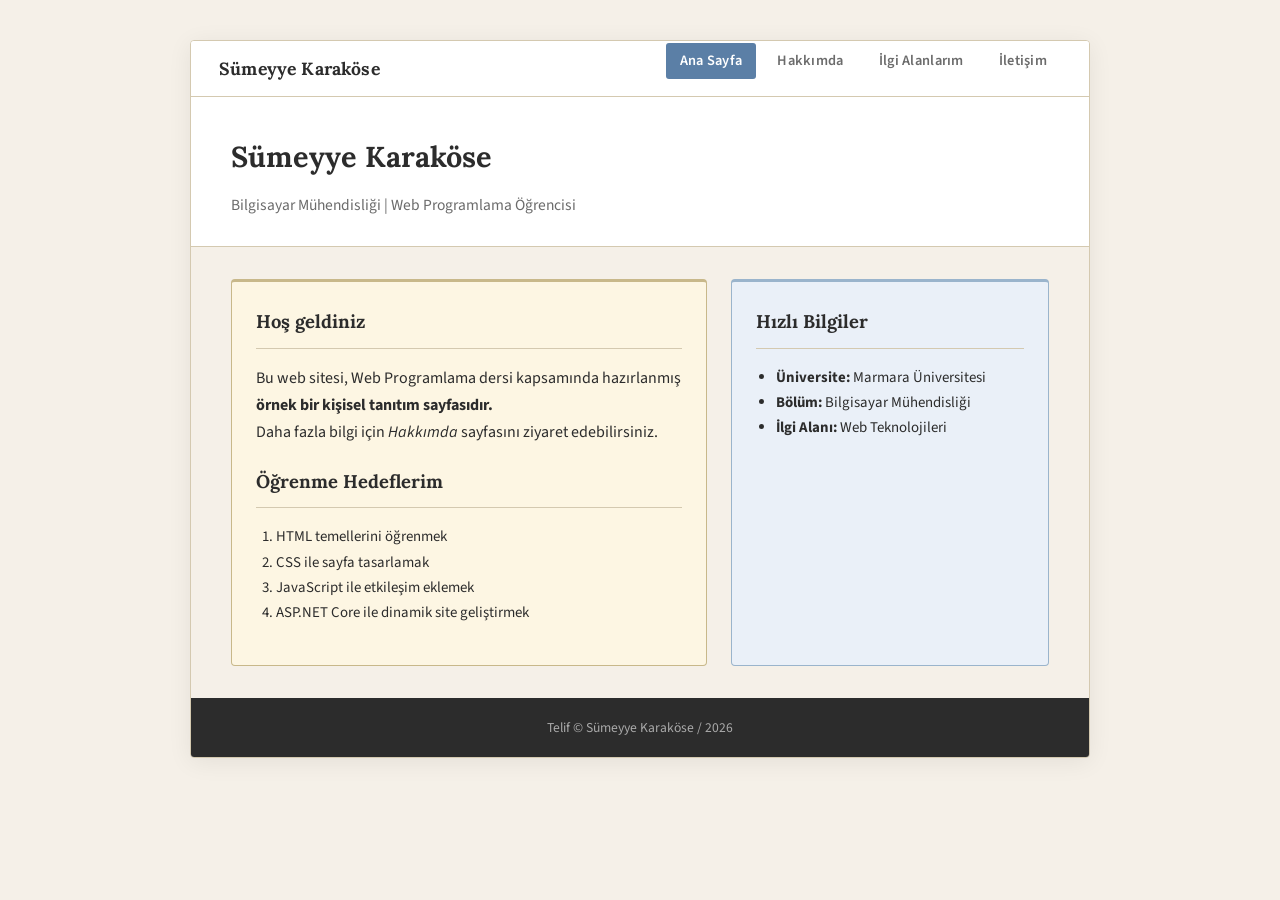
==== index.html @ b302fc03 "Refactor index.html for improved layout and content" ====
<!DOCTYPE html>
<html lang="tr">
<head>
    <meta charset="UTF-8">
    <meta name="viewport" content="width=device-width, initial-scale=1.0">
    <title>Sümeyye Karaköse | Ana Sayfa</title>
    <link rel="stylesheet" href="style.css">
</head>
<body>

<div class="wrapper">
    <nav>
        <span class="nav-brand">Sümeyye Karaköse</span>
        <ul>
            <li><a href="index.html" class="active">Ana Sayfa</a></li>
            <li><a href="about.html">Hakkımda</a></li>
            <li><a href="interests.html">İlgi Alanlarım</a></li>
            <li><a href="contact.html">İletişim</a></li>
        </ul>
    </nav>

    <header>
        <h1>Sümeyye Karaköse</h1>
        <p>Bilgisayar Mühendisliği | Web Programlama Öğrencisi</p>
    </header>

    <main>
        <div class="content">
            <h2>Hoş geldiniz</h2>
            <p>
                Bu web sitesi, Web Programlama dersi kapsamında hazırlanmış <strong>örnek bir kişisel tanıtım sayfasıdır.</strong><br>
                Daha fazla bilgi için <i>Hakkımda</i> sayfasını ziyaret edebilirsiniz.
            </p>
            
            <h2 style="margin-top:20px;">Öğrenme Hedeflerim</h2>
            <ol>
                <li>HTML temellerini öğrenmek</li>
                <li>CSS ile sayfa tasarlamak</li>
                <li>JavaScript ile etkileşim eklemek</li>
                <li>ASP.NET Core ile dinamik site geliştirmek</li>
            </ol>
        </div>

        <div class="sidebar">
            <h2>Hızlı Bilgiler</h2>
            <ul>
                <li><strong>Üniversite:</strong> Marmara Üniversitesi</li>
                <li><strong>Bölüm:</strong> Bilgisayar Mühendisliği</li>
                <li><strong>İlgi Alanı:</strong> Web Teknolojileri</li>
            </ul>
        </div>
    </main>

    <footer>
        Telif &copy; Sümeyye Karaköse / 2026
    </footer>
</div>

</body>
</html>
---- style.css ----
@import url('https://fonts.googleapis.com/css2?family=Lora:wght@400;600;700&family=Source+Sans+3:wght@300;400;600&display=swap');

:root {
  --cream:      #f5f0e8;
  --white:      #ffffff;
  --sand:       #e8dfc8;
  --accent:     #5b7fa6;
  --accent-dk:  #3d5c80;
  --text:       #2c2c2c;
  --muted:      #6b6b6b;
  --border:     #d4c9b0;
  --left-bg:    #fdf6e3;
  --right-bg:   #eaf0f8;
  --left-border:#c8b88a;
  --right-border:#9ab4cc;
  --footer-bg:  #2c2c2c;
}

*, *::before, *::after {
  box-sizing: border-box;
  margin: 0;
  padding: 0;
}

body {
  font-family: 'Source Sans 3', sans-serif;
  background-color: var(--cream);
  color: var(--text);
  font-size: 16px;
  line-height: 1.7;
}

h1, h2, p {
  font-weight: 400;
}

.wrapper {
  max-width: 900px;
  margin: 40px auto;
  background: var(--white);
  border: 1px solid var(--border);
  border-radius: 4px;
  box-shadow: 0 4px 24px rgba(0,0,0,0.07);
  overflow: hidden;
}

nav {
  background: var(--white);
  border-bottom: 1px solid var(--border);
  padding: 0 28px;
  display: flex;
  align-items: center;
  justify-content: space-between;
  height: 56px;
}

.nav-brand {
  font-family: 'Lora', serif;
  font-size: 1.1rem;
  font-weight: 700;
  color: var(--text);
  letter-spacing: 0.01em;
}

nav ul {
  list-style: none;
}

nav ul li {
  display: inline-block;
  margin-left: 4px;
}

nav a {
  display: inline-block;
  text-decoration: none;
  color: var(--muted);
  font-size: 0.9rem;
  font-weight: 600;
  padding: 6px 14px;
  border-radius: 3px;
  letter-spacing: 0.02em;
  transition: color 0.2s, background-color 0.2s;
}

nav a:hover {
  color: var(--accent);
  background-color: var(--right-bg);
}

nav a.active {
  background-color: var(--accent);
  color: var(--white);
}

header {
  padding: 36px 40px 28px;
  border-bottom: 1px solid var(--border);
  background: var(--white);
}

header h1 {
  font-family: 'Lora', serif;
  font-size: 1.8rem;
  font-weight: 700;
  color: var(--text);
  margin-bottom: 10px;
}

header p {
  font-size: 0.97rem;
  color: var(--muted);
}

main {
  padding: 32px 40px;
  display: flex;
  gap: 24px;
  background: var(--cream);
}

.content {
  width: 60%;
  background: var(--left-bg);
  border: 1px solid var(--left-border);
  border-top: 3px solid var(--left-border);
  padding: 24px;
  border-radius: 4px;
}

.sidebar {
  width: 40%;
  background: var(--right-bg);
  border: 1px solid var(--right-border);
  border-top: 3px solid var(--right-border);
  padding: 24px;
  border-radius: 4px;
}

.content h2, .sidebar h2 {
  font-family: 'Lora', serif;
  font-size: 1.15rem;
  font-weight: 700;
  margin-bottom: 16px;
  padding-bottom: 10px;
  border-bottom: 1px solid var(--border);
}

ul, ol {
  margin-left: 20px;
  margin-bottom: 15px;
  font-size: 0.93rem;
}

footer {
  background: var(--footer-bg);
  color: #aaa;
  text-align: center;
  padding: 18px 28px;
  font-size: 0.85rem;
}
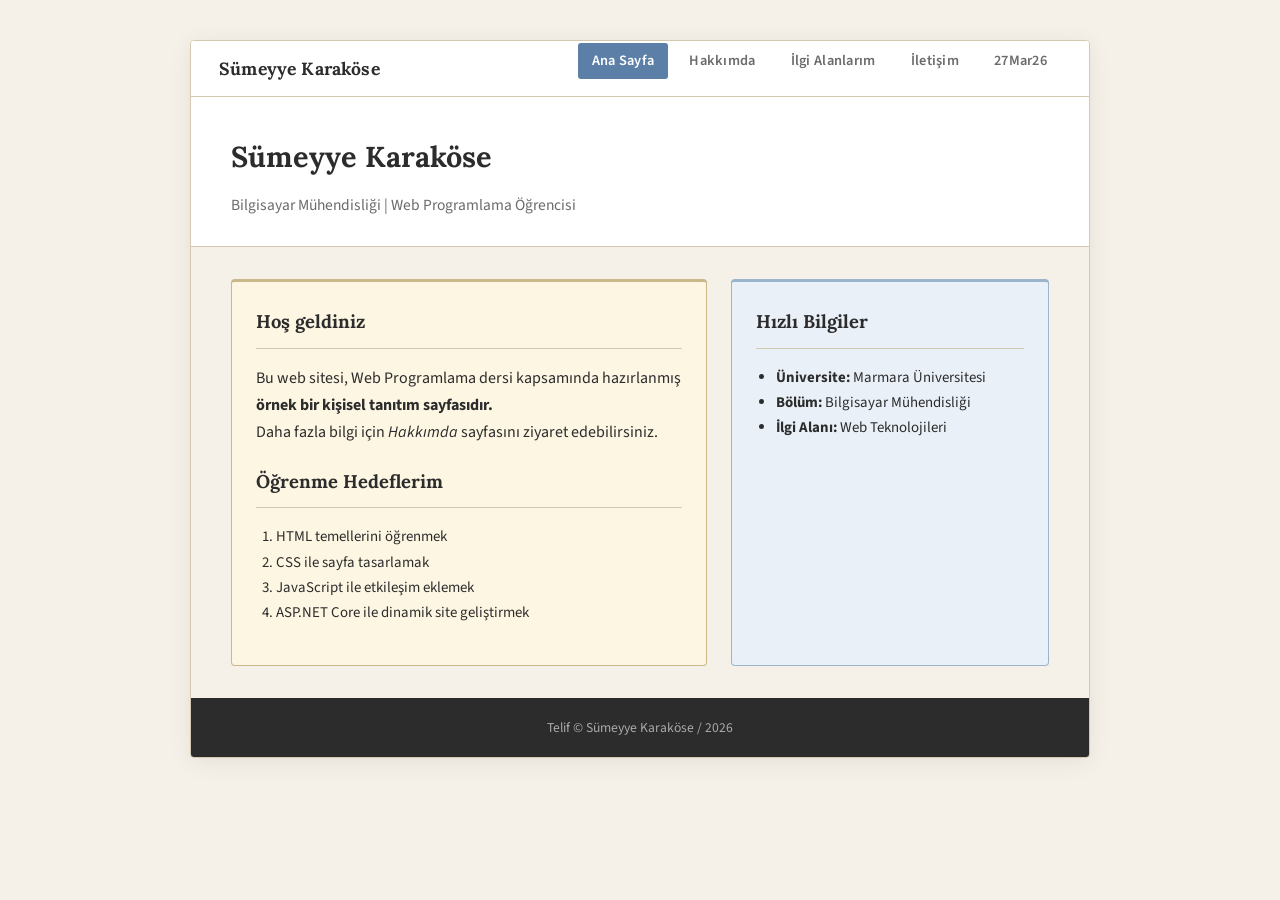
==== commit bd743fa0: "Add link to flexbox.html in navigation" ====
--- a/index.html
+++ b/index.html
@@ -16,6 +16,7 @@
             <li><a href="about.html">Hakkımda</a></li>
             <li><a href="interests.html">İlgi Alanlarım</a></li>
             <li><a href="contact.html">İletişim</a></li>
+            <li><a href="flexbox.html" class="btn-27mar26">27Mar26</a></li>
         </ul>
     </nav>
 
--- a/style.css
+++ b/style.css
@@ -1,19 +1,19 @@
 @import url('https://fonts.googleapis.com/css2?family=Lora:wght@400;600;700&family=Source+Sans+3:wght@300;400;600&display=swap');
 
 :root {
-  --cream:      #f5f0e8;
-  --white:      #ffffff;
-  --sand:       #e8dfc8;
-  --accent:     #5b7fa6;
-  --accent-dk:  #3d5c80;
-  --text:       #2c2c2c;
-  --muted:      #6b6b6b;
-  --border:     #d4c9b0;
-  --left-bg:    #fdf6e3;
-  --right-bg:   #eaf0f8;
-  --left-border:#c8b88a;
-  --right-border:#9ab4cc;
-  --footer-bg:  #2c2c2c;
+  --cream:        #f5f0e8;
+  --white:        #ffffff;
+  --sand:         #e8dfc8;
+  --accent:       #5b7fa6;
+  --accent-dk:    #3d5c80;
+  --text:         #2c2c2c;
+  --muted:        #6b6b6b;
+  --border:       #d4c9b0;
+  --left-bg:      #fdf6e3;
+  --right-bg:     #eaf0f8;
+  --left-border:  #c8b88a;
+  --right-border: #9ab4cc;
+  --footer-bg:    #2c2c2c;
 }
 
 *, *::before, *::after {
@@ -44,6 +44,7 @@
   overflow: hidden;
 }
 
+/* ── NAV ── */
 nav {
   background: var(--white);
   border-bottom: 1px solid var(--border);
@@ -93,6 +94,7 @@
   color: var(--white);
 }
 
+/* ── HEADER ── */
 header {
   padding: 36px 40px 28px;
   border-bottom: 1px solid var(--border);
@@ -112,6 +114,7 @@
   color: var(--muted);
 }
 
+/* ── MAIN (two-column) ── */
 main {
   padding: 32px 40px;
   display: flex;
@@ -146,12 +149,192 @@
   border-bottom: 1px solid var(--border);
 }
 
+.content a, .sidebar a {
+  color: var(--accent);
+  text-decoration: none;
+}
+
+.content a:hover, .sidebar a:hover {
+  text-decoration: underline;
+}
+
+.sidebar h3 {
+  font-family: 'Lora', serif;
+  font-size: 0.95rem;
+  font-weight: 600;
+  margin-top: 14px;
+  margin-bottom: 4px;
+  color: var(--text);
+}
+
+.sidebar p {
+  font-size: 0.9rem;
+  color: var(--muted);
+  margin-bottom: 8px;
+}
+
 ul, ol {
   margin-left: 20px;
   margin-bottom: 15px;
   font-size: 0.93rem;
 }
 
+/* ── CONTACT FORM ── */
+.contact-container {
+  width: 600px;
+  max-width: calc(100% - 80px);
+  margin: 0 auto 40px;
+  padding: 32px 36px;
+  border: 1px solid var(--border);
+  border-top: 3px solid var(--accent);
+  border-radius: 6px;
+  background-color: var(--white);
+  box-shadow: 0 2px 12px rgba(0,0,0,0.06);
+}
+
+.contact-container h2 {
+  font-family: 'Lora', serif;
+  font-size: 1.3rem;
+  font-weight: 700;
+  text-align: center;
+  margin-bottom: 28px;
+  color: var(--text);
+  padding-bottom: 16px;
+  border-bottom: 1px solid var(--border);
+}
+
+/* Labels */
+.contact-container label {
+  display: block;
+  font-weight: 600;
+  font-size: 0.9rem;
+  margin-bottom: 6px;
+  margin-top: 18px;
+  color: var(--text);
+  letter-spacing: 0.01em;
+}
+
+/* Inputs, select, textarea */
+.contact-container input[type="text"],
+.contact-container input[type="email"],
+.contact-container input[type="password"],
+.contact-container select,
+.contact-container textarea {
+  width: 100%;
+  padding: 10px 14px;
+  margin-bottom: 4px;
+  border: 1px solid var(--border);
+  border-radius: 4px;
+  background-color: var(--white);
+  color: var(--text);
+  font-family: 'Source Sans 3', sans-serif;
+  font-size: 0.93rem;
+  transition: border-color 0.2s, box-shadow 0.2s;
+  box-sizing: border-box;
+}
+
+.contact-container input[type="text"]:focus,
+.contact-container input[type="email"]:focus,
+.contact-container input[type="password"]:focus,
+.contact-container select:focus,
+.contact-container textarea:focus {
+  outline: none;
+  border-color: var(--accent);
+  box-shadow: 0 0 0 3px rgba(91, 127, 166, 0.15);
+}
+
+.contact-container textarea {
+  resize: vertical;
+  min-height: 110px;
+}
+
+/* Radio & Checkbox groups */
+.radio-group,
+.checkbox-group {
+  background-color: var(--cream);
+  border: 1px solid var(--border);
+  padding: 14px 16px;
+  border-radius: 4px;
+  margin-bottom: 4px;
+  font-size: 0.93rem;
+}
+
+.radio-group input[type="radio"],
+.checkbox-group input[type="checkbox"] {
+  accent-color: var(--accent);
+  margin-right: 8px;
+  cursor: pointer;
+}
+
+.contact-container label.inline-label {
+  display: inline;
+  font-weight: 400;
+  margin-top: 0;
+  font-size: 0.93rem;
+  color: var(--text);
+  cursor: pointer;
+}
+
+.radio-group br,
+.checkbox-group br {
+  line-height: 2.2;
+}
+
+/* File input */
+.contact-container input[type="file"] {
+  margin-bottom: 4px;
+  font-size: 0.88rem;
+  color: var(--muted);
+  cursor: pointer;
+}
+
+/* Button group */
+.button-group {
+  display: flex;
+  gap: 14px;
+  margin-top: 24px;
+}
+
+.btn-submit,
+.btn-reset {
+  flex: 1;
+  padding: 12px 20px;
+  border: none;
+  border-radius: 5px;
+  color: white;
+  font-family: 'Source Sans 3', sans-serif;
+  font-size: 1rem;
+  font-weight: 600;
+  letter-spacing: 0.02em;
+  cursor: pointer;
+  transition: background-color 0.25s, transform 0.1s;
+}
+
+.btn-submit {
+  background-color: #2563eb;
+}
+
+.btn-submit:hover {
+  background-color: #1d4ed8;
+}
+
+.btn-submit:active {
+  transform: scale(0.98);
+}
+
+.btn-reset {
+  background-color: #e53e3e;
+}
+
+.btn-reset:hover {
+  background-color: #c53030;
+}
+
+.btn-reset:active {
+  transform: scale(0.98);
+}
+
+/* ── FOOTER ── */
 footer {
   background: var(--footer-bg);
   color: #aaa;
@@ -159,3 +342,117 @@
   padding: 18px 28px;
   font-size: 0.85rem;
 }
+
+/* ── HEADER PROFILE LINKS ── */
+.header-links {
+  display: flex;
+  gap: 16px;
+  margin-top: 14px;
+}
+
+.header-profile-link {
+  display: inline-flex;
+  align-items: center;
+  gap: 7px;
+  text-decoration: none;
+  color: var(--accent);
+  font-size: 0.9rem;
+  font-weight: 600;
+  padding: 5px 12px;
+  border: 1px solid var(--right-border);
+  border-radius: 20px;
+  background: var(--right-bg);
+  transition: background 0.2s, color 0.2s, border-color 0.2s;
+}
+
+.header-profile-link:hover {
+  background: var(--accent);
+  color: var(--white);
+  border-color: var(--accent);
+}
+
+/* ── FAQ SECTION ── */
+.faq-container {
+  width: 600px;
+  max-width: calc(100% - 80px);
+  margin: 0 auto 40px;
+  padding: 28px 36px;
+  border: 1px solid var(--border);
+  border-top: 3px solid var(--left-border);
+  border-radius: 6px;
+  background-color: var(--left-bg);
+}
+
+.faq-container h2 {
+  font-family: 'Lora', serif;
+  font-size: 1.15rem;
+  font-weight: 700;
+  color: var(--text);
+  margin-bottom: 20px;
+  padding-bottom: 12px;
+  border-bottom: 1px solid var(--border);
+}
+
+.faq-item {
+  margin-bottom: 18px;
+}
+
+.faq-item:last-child {
+  margin-bottom: 0;
+}
+
+.faq-item h3 {
+  font-family: 'Lora', serif;
+  font-size: 0.95rem;
+  font-weight: 600;
+  color: var(--text);
+  margin-bottom: 5px;
+}
+
+.faq-item p {
+  font-size: 0.92rem;
+  color: var(--muted);
+}
+
+/* ── SUCCESS MESSAGE ── */
+.success-msg {
+  background: #d1fae5;
+  border: 1px solid #6ee7b7;
+  color: #065f46;
+  padding: 12px 16px;
+  border-radius: 5px;
+  font-size: 0.93rem;
+  font-weight: 600;
+  margin-bottom: 12px;
+}
+
+/* ── FOOTER WITH BACK BUTTON ── */
+footer {
+  background: var(--footer-bg);
+  color: #aaa;
+  padding: 18px 28px;
+  font-size: 0.85rem;
+}
+
+.footer-inner {
+  display: flex;
+  align-items: center;
+  justify-content: space-between;
+}
+
+.btn-back {
+  display: inline-block;
+  text-decoration: none;
+  color: #ccc;
+  font-size: 0.85rem;
+  font-weight: 600;
+  padding: 6px 14px;
+  border: 1px solid #555;
+  border-radius: 4px;
+  transition: background 0.2s, color 0.2s;
+}
+
+.btn-back:hover {
+  background: #444;
+  color: var(--white);
+}
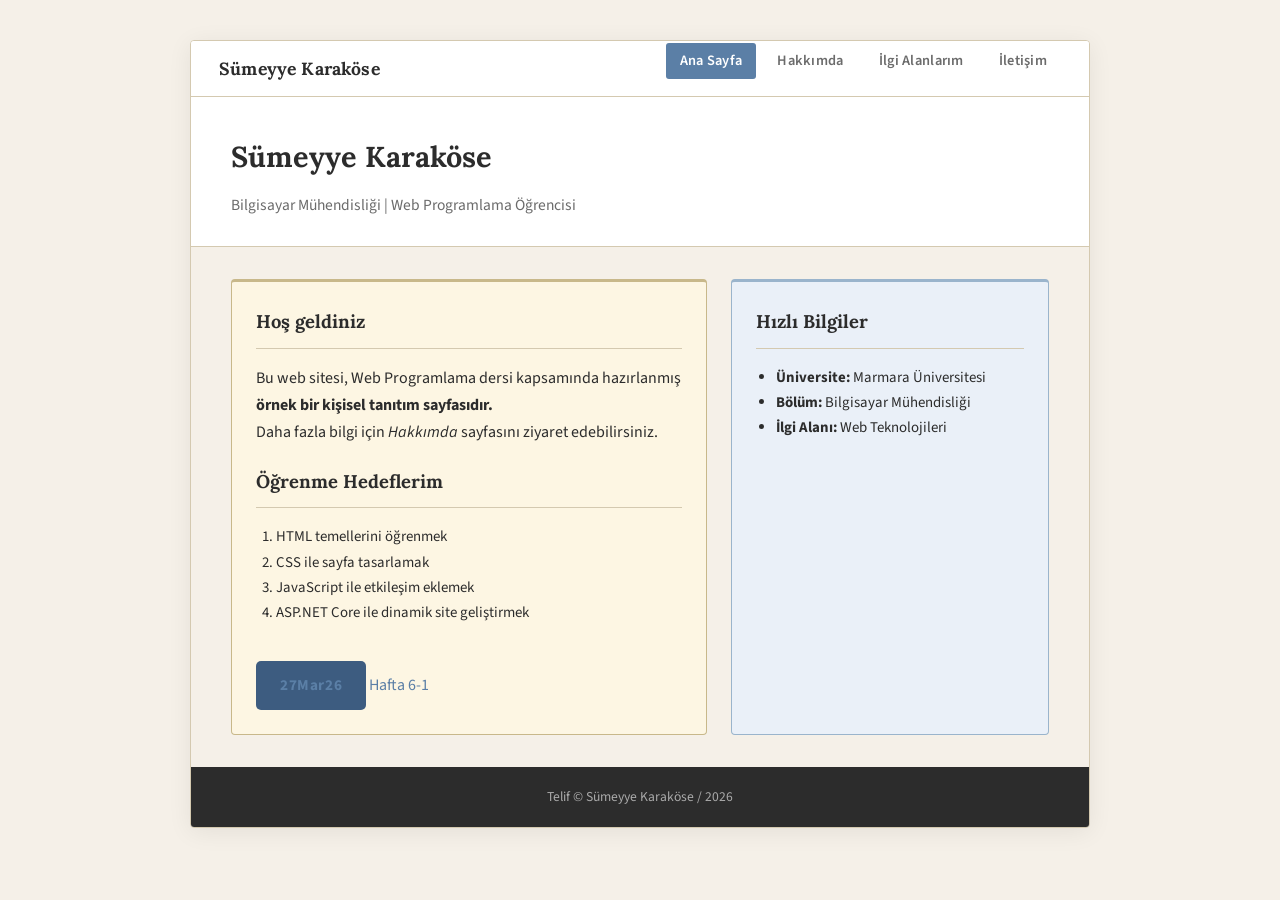
==== commit bb71f108: "Update index.html" ====
--- a/index.html
+++ b/index.html
@@ -7,7 +7,6 @@
     <link rel="stylesheet" href="style.css">
 </head>
 <body>
-
 <div class="wrapper">
     <nav>
         <span class="nav-brand">Sümeyye Karaköse</span>
@@ -16,15 +15,12 @@
             <li><a href="about.html">Hakkımda</a></li>
             <li><a href="interests.html">İlgi Alanlarım</a></li>
             <li><a href="contact.html">İletişim</a></li>
-            <li><a href="flexbox.html" class="btn-27mar26">27Mar26</a></li>
         </ul>
     </nav>
-
     <header>
         <h1>Sümeyye Karaköse</h1>
         <p>Bilgisayar Mühendisliği | Web Programlama Öğrencisi</p>
     </header>
-
     <main>
         <div class="content">
             <h2>Hoş geldiniz</h2>
@@ -32,7 +28,7 @@
                 Bu web sitesi, Web Programlama dersi kapsamında hazırlanmış <strong>örnek bir kişisel tanıtım sayfasıdır.</strong><br>
                 Daha fazla bilgi için <i>Hakkımda</i> sayfasını ziyaret edebilirsiniz.
             </p>
-            
+
             <h2 style="margin-top:20px;">Öğrenme Hedeflerim</h2>
             <ol>
                 <li>HTML temellerini öğrenmek</li>
@@ -40,8 +36,17 @@
                 <li>JavaScript ile etkileşim eklemek</li>
                 <li>ASP.NET Core ile dinamik site geliştirmek</li>
             </ol>
+
+            <!-- ★ BUTON GRUBU ★
+                 .btn-group-row: butonları yan yana dizer (style.css'te tanımlı)
+                 .btn-27mar26:   flexbox ödevini açar
+                 .btn-hafta:     hafta6-1.html sayfasını açar (style.css'te tanımlı)
+            -->
+            <div class="btn-group-row">
+                <a href="flexbox.html"  class="btn-27mar26">27Mar26</a>
+                <a href="hafta6-1.html" class="btn-hafta">Hafta 6-1</a>
+            </div>
         </div>
-
         <div class="sidebar">
             <h2>Hızlı Bilgiler</h2>
             <ul>
@@ -51,11 +56,9 @@
             </ul>
         </div>
     </main>
-
     <footer>
         Telif &copy; Sümeyye Karaköse / 2026
     </footer>
 </div>
-
 </body>
-</html>
+</html>
--- a/style.css
+++ b/style.css
@@ -456,3 +456,32 @@
   background: #444;
   color: var(--white);
 }
+
+/*26 Mart 2026 bağımsız ekleme*/
+
+.btn-27mar26 {
+  display: inline-block;          
+  margin-top: 20px; 
+  padding: 10px 22px;
+  background-color: var(--accent-dk);  
+  color: var(--white);
+  font-family: 'Source Sans 3', sans-serif;
+  font-size: 0.95rem;
+  font-weight: 700;
+  letter-spacing: 0.04em;
+  text-decoration: none;           
+  border-radius: 5px;
+  border: 2px solid transparent;
+  transition: background-color 0.25s, border-color 0.25s, transform 0.1s;
+  cursor: pointer;
+}
+ 
+.btn-27mar26:hover {
+  background-color: var(--accent);       
+  border-color: var(--accent-dk);       
+  text-decoration: none;                
+}
+ 
+.btn-27mar26:active {
+  transform: scale(0.97);               
+}
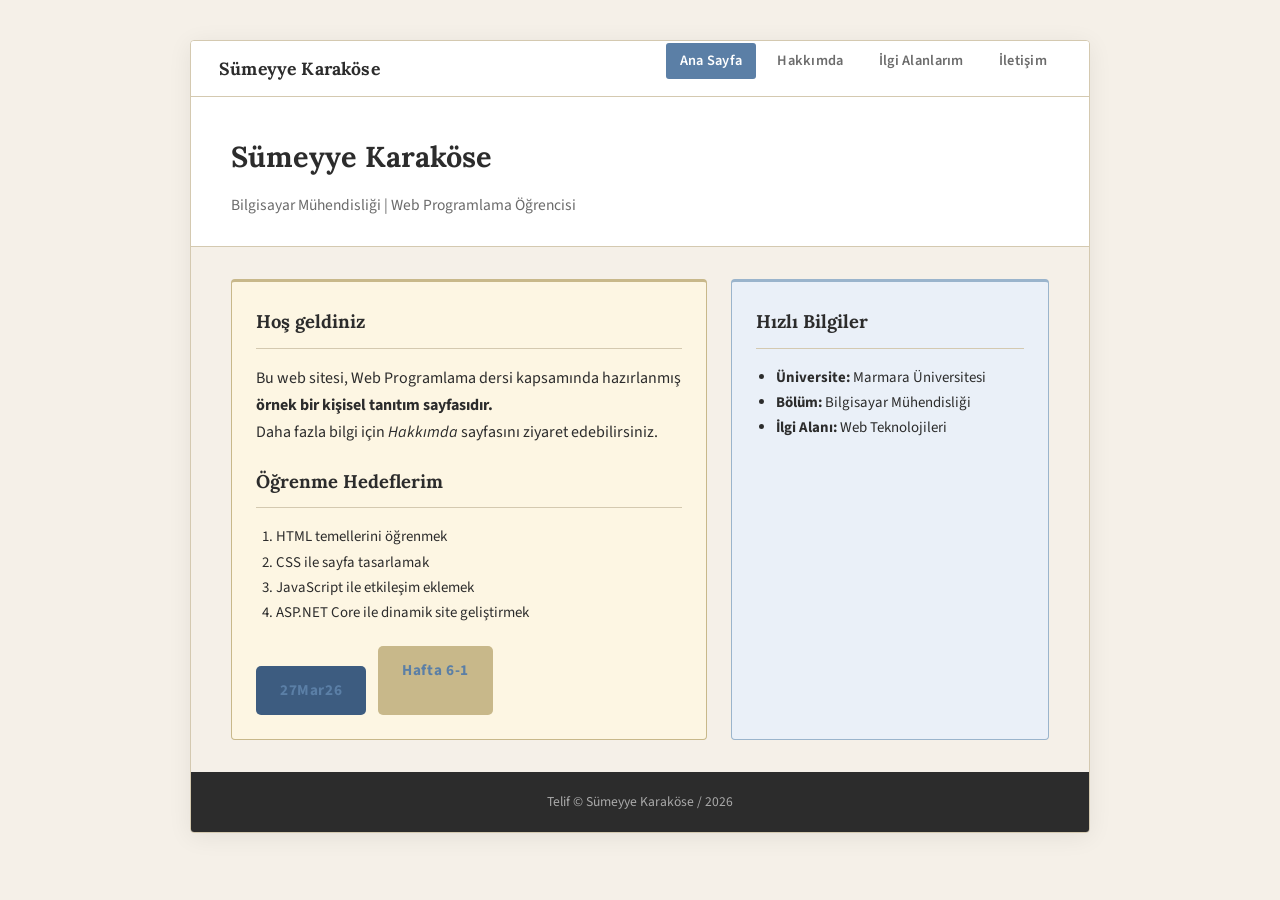
==== commit abbbee7c: "Update index.html" ====
--- a/index.html
+++ b/index.html
@@ -40,7 +40,7 @@
             <!-- ★ BUTON GRUBU ★
                  .btn-group-row: butonları yan yana dizer (style.css'te tanımlı)
                  .btn-27mar26:   flexbox ödevini açar
-                 .btn-hafta:     hafta6-1.html sayfasını açar (style.css'te tanımlı)
+                 .btn-hafta:     Hafta6_1.html sayfasını açar (style.css'te tanımlı)
             -->
             <div class="btn-group-row">
                 <a href="flexbox.html"  class="btn-27mar26">27Mar26</a>
--- a/style.css
+++ b/style.css
@@ -1,3 +1,7 @@
+/* ════════════════════════════════════════════════════════════════
+   style.css  –  Sümeyye Karaköse | Kişisel Tanıtım Sayfası
+   ════════════════════════════════════════════════════════════════ */
+
 @import url('https://fonts.googleapis.com/css2?family=Lora:wght@400;600;700&family=Source+Sans+3:wght@300;400;600&display=swap');
 
 :root {
@@ -457,31 +461,110 @@
   color: var(--white);
 }
 
-/*26 Mart 2026 bağımsız ekleme*/
-
+
+/* ════════════════════════════════════════════════════════════════
+   ★ YENİ EKLEME – 27Mar26 butonu
+   ────────────────────────────────────────────────────────────────
+   AÇIKLAMA:
+   index.html içinde .content div'inin sonuna eklenen
+   <a href="flexbox.html" class="btn-27mar26"> elemanının stilidir.
+
+   Neden <a> kullandık?
+     – Tıklandığında flexbox.html sayfasına yönlendirme gerektiği
+       için <button> yerine bağlantı etiketi (<a>) daha anlamlıdır.
+       Yine de görsel olarak buton gibi göründüğünden btn-27mar26
+       sınıfı ile tam buton tasarımı verilmiştir.
+
+   Renkler:
+     – Arka plan olarak var(--accent-dk) seçildi; böylece sayfanın
+       genel renk temasıyla uyumlu, ancak ayrıca dikkat çekici
+       bir buton elde edildi.
+     – Hover'da biraz daha koyu tona geçiş yapıyor (filter: brightness).
+
+   Boşluk:
+     – margin-top: 20px ile üstündeki listeden ayrışıyor.
+     – display: inline-block sayesinde tam genişliği kaplamıyor,
+       sadece metin kadar genişlikte duruyor.
+   ════════════════════════════════════════════════════════════════ */
 .btn-27mar26 {
-  display: inline-block;          
-  margin-top: 20px; 
+  display: inline-block;           /* Tam satır kaplamaz, içerik kadar genişler */
+  margin-top: 20px;                /* Üstündeki ol listesinden ayırır            */
   padding: 10px 22px;
-  background-color: var(--accent-dk);  
+  background-color: var(--accent-dk);   /* Tema rengi: koyu mavi-gri              */
   color: var(--white);
   font-family: 'Source Sans 3', sans-serif;
   font-size: 0.95rem;
   font-weight: 700;
   letter-spacing: 0.04em;
-  text-decoration: none;           
+  text-decoration: none;           /* <a> etiketinin altı çizgisini kaldırır    */
   border-radius: 5px;
   border: 2px solid transparent;
   transition: background-color 0.25s, border-color 0.25s, transform 0.1s;
   cursor: pointer;
 }
- 
+
 .btn-27mar26:hover {
-  background-color: var(--accent);       
-  border-color: var(--accent-dk);       
-  text-decoration: none;                
-}
- 
+  background-color: var(--accent);       /* Hover'da biraz açık ton               */
+  border-color: var(--accent-dk);        /* İnce çerçeve beliriyor                */
+  text-decoration: none;                 /* Hover'da da alt çizgi çıkmasın        */
+}
+
 .btn-27mar26:active {
-  transform: scale(0.97);               
-}
+  transform: scale(0.97);                /* Tıklamada hafif basma hissi           */
+}
+/* ════════════════════════════════════════════════════════════════
+   ★ YENİ EKLEME SONU
+   ════════════════════════════════════════════════════════════════ */
+
+
+/* ════════════════════════════════════════════════════════════════
+   ★ YENİ EKLEME – Hafta 6-1 butonu ve buton grubu
+   ────────────────────────────────────────────────────────────────
+   AÇIKLAMA:
+   .btn-group-row   → 27Mar26 ve Hafta 6-1 butonlarını yan yana dizer.
+                      Flexbox ile gap kullanılmıştır; butonlar eşit
+                      aralıkla oturur ve satıra sığmazsa alta geçer.
+
+   .btn-hafta       → Hafta 6-1 butonu.
+                      Renk olarak var(--left-border) (altın/kum tonu)
+                      seçildi; 27Mar26'nın koyu mavi-grisi ile zıt
+                      ama tema içinde uyumlu bir çift oluşturuyor.
+   ════════════════════════════════════════════════════════════════ */
+
+/* Buton grubu – iki butonu yan yana gösterir */
+.btn-group-row {
+  display: flex;
+  flex-wrap: wrap;          /* Dar ekranlarda alta geçebilir      */
+  gap: 12px;                /* Butonlar arası boşluk              */
+  margin-top: 20px;
+}
+
+/* Hafta 6-1 butonu */
+.btn-hafta {
+  display: inline-block;
+  padding: 10px 22px;
+  background-color: var(--left-border);   /* Altın/kum tonu: #c8b88a   */
+  color: var(--white);
+  font-family: 'Source Sans 3', sans-serif;
+  font-size: 0.95rem;
+  font-weight: 700;
+  letter-spacing: 0.04em;
+  text-decoration: none;
+  border-radius: 5px;
+  border: 2px solid transparent;
+  transition: background-color 0.25s, border-color 0.25s, transform 0.1s;
+  cursor: pointer;
+}
+
+.btn-hafta:hover {
+  background-color: #a89060;             /* Hover'da koyu kum tonu    */
+  border-color: var(--left-border);
+  text-decoration: none;
+}
+
+.btn-hafta:active {
+  transform: scale(0.97);
+}
+/* ════════════════════════════════════════════════════════════════
+   ★ YENİ EKLEME SONU
+   ════════════════════════════════════════════════════════════════ */
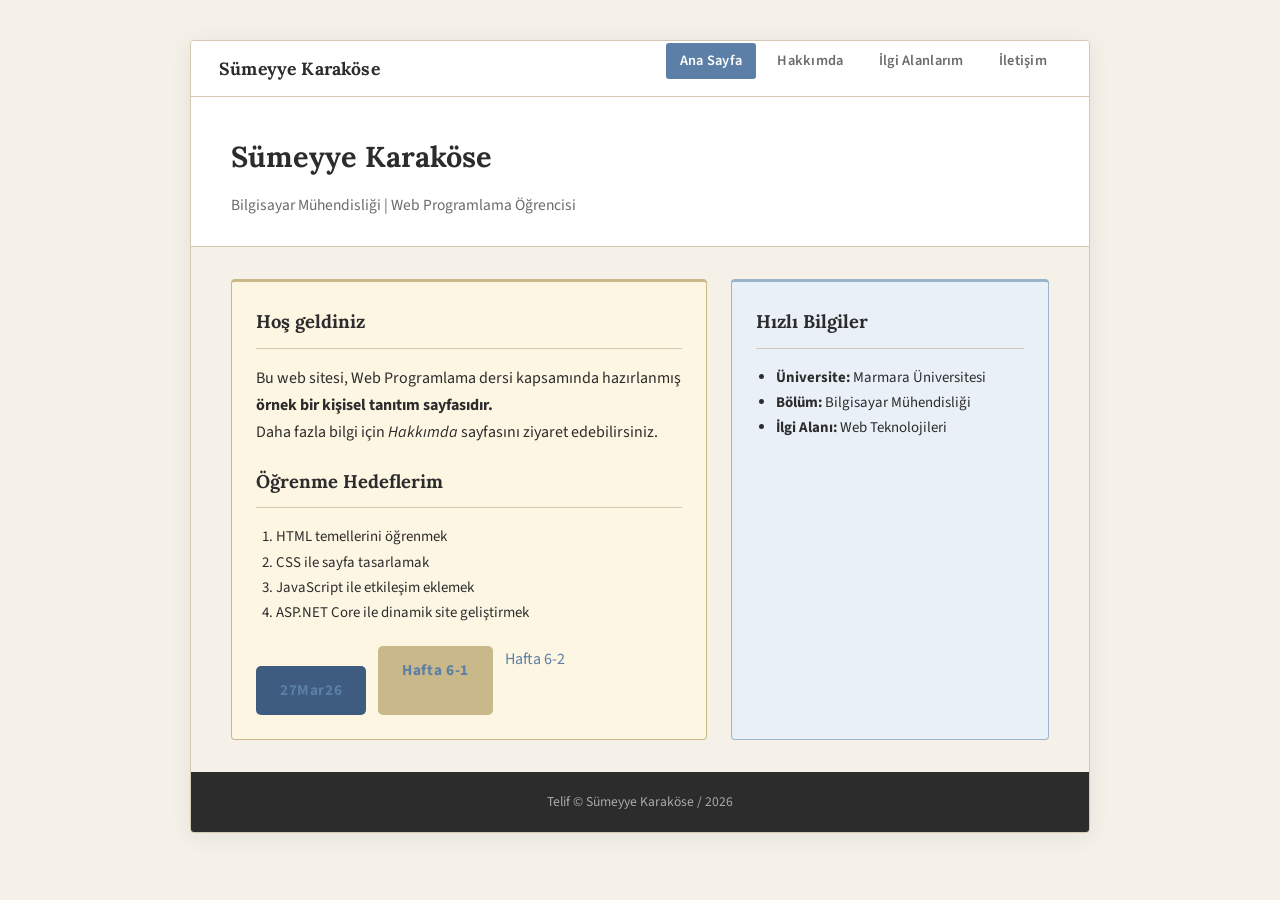
==== commit d8f2d36d: "Update index.html" ====
--- a/index.html
+++ b/index.html
@@ -45,6 +45,7 @@
             <div class="btn-group-row">
                 <a href="flexbox.html"  class="btn-27mar26">27Mar26</a>
                 <a href="hafta6-1.html" class="btn-hafta">Hafta 6-1</a>
+                <a href="hafta6-2.html" class="btn-birim">Hafta 6-2</a>
             </div>
         </div>
         <div class="sidebar">
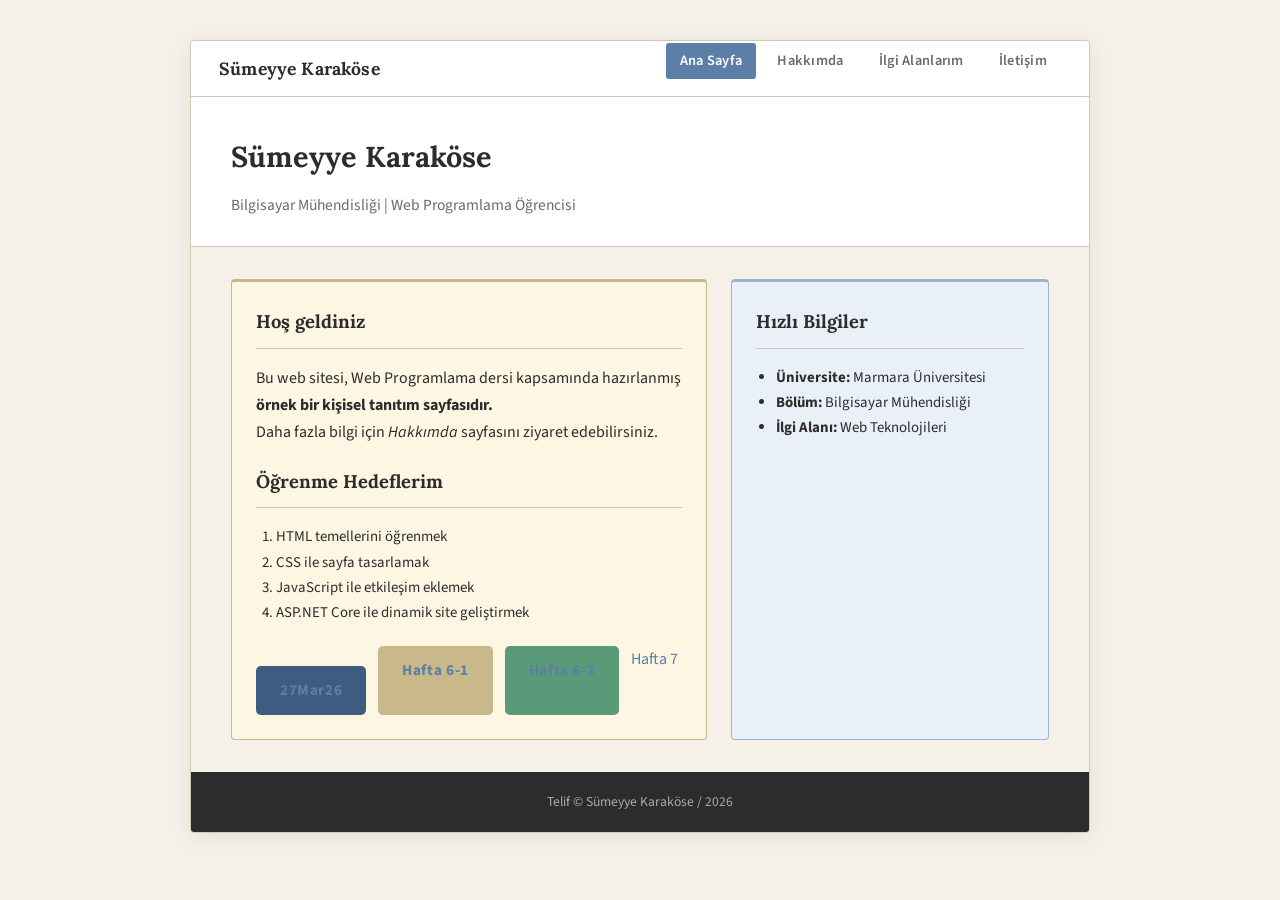
==== commit 951aab9b: "Refactor HTML structure and navigation elements" ====
--- a/index.html
+++ b/index.html
@@ -1,65 +1,67 @@
 <!DOCTYPE html>
 <html lang="tr">
 <head>
-    <meta charset="UTF-8">
-    <meta name="viewport" content="width=device-width, initial-scale=1.0">
-    <title>Sümeyye Karaköse | Ana Sayfa</title>
-    <link rel="stylesheet" href="style.css">
+  <meta charset="UTF-8">
+  <meta name="viewport" content="width=device-width, initial-scale=1.0">
+  <title>Sümeyye Karaköse | Ana Sayfa</title>
+  <link rel="stylesheet" href="style.css">
 </head>
 <body>
 <div class="wrapper">
-    <nav>
-        <span class="nav-brand">Sümeyye Karaköse</span>
-        <ul>
-            <li><a href="index.html" class="active">Ana Sayfa</a></li>
-            <li><a href="about.html">Hakkımda</a></li>
-            <li><a href="interests.html">İlgi Alanlarım</a></li>
-            <li><a href="contact.html">İletişim</a></li>
-        </ul>
-    </nav>
-    <header>
-        <h1>Sümeyye Karaköse</h1>
-        <p>Bilgisayar Mühendisliği | Web Programlama Öğrencisi</p>
-    </header>
-    <main>
-        <div class="content">
-            <h2>Hoş geldiniz</h2>
-            <p>
-                Bu web sitesi, Web Programlama dersi kapsamında hazırlanmış <strong>örnek bir kişisel tanıtım sayfasıdır.</strong><br>
-                Daha fazla bilgi için <i>Hakkımda</i> sayfasını ziyaret edebilirsiniz.
-            </p>
+  <nav>
+    <span class="nav-brand">Sümeyye Karaköse</span>
+    <ul>
+      <li><a href="index.html" class="active">Ana Sayfa</a></li>
+      <li><a href="about.html">Hakkımda</a></li>
+      <li><a href="interests.html">İlgi Alanlarım</a></li>
+      <li><a href="contact.html">İletişim</a></li>
+    </ul>
+  </nav>
 
-            <h2 style="margin-top:20px;">Öğrenme Hedeflerim</h2>
-            <ol>
-                <li>HTML temellerini öğrenmek</li>
-                <li>CSS ile sayfa tasarlamak</li>
-                <li>JavaScript ile etkileşim eklemek</li>
-                <li>ASP.NET Core ile dinamik site geliştirmek</li>
-            </ol>
+  <header>
+    <h1>Sümeyye Karaköse</h1>
+    <p>Bilgisayar Mühendisliği | Web Programlama Öğrencisi</p>
+  </header>
 
-            <!-- ★ BUTON GRUBU ★
-                 .btn-group-row: butonları yan yana dizer (style.css'te tanımlı)
-                 .btn-27mar26:   flexbox ödevini açar
-                 .btn-hafta:     Hafta6_1.html sayfasını açar (style.css'te tanımlı)
-            -->
-            <div class="btn-group-row">
-                <a href="flexbox.html"  class="btn-27mar26">27Mar26</a>
-                <a href="hafta6-1.html" class="btn-hafta">Hafta 6-1</a>
-                <a href="hafta6-2.html" class="btn-birim">Hafta 6-2</a>
-            </div>
-        </div>
-        <div class="sidebar">
-            <h2>Hızlı Bilgiler</h2>
-            <ul>
-                <li><strong>Üniversite:</strong> Marmara Üniversitesi</li>
-                <li><strong>Bölüm:</strong> Bilgisayar Mühendisliği</li>
-                <li><strong>İlgi Alanı:</strong> Web Teknolojileri</li>
-            </ul>
-        </div>
-    </main>
-    <footer>
-        Telif &copy; Sümeyye Karaköse / 2026
-    </footer>
+  <main>
+    <div class="content">
+      <h2>Hoş geldiniz</h2>
+      <p>
+        Bu web sitesi, Web Programlama dersi kapsamında hazırlanmış
+        <strong>örnek bir kişisel tanıtım sayfasıdır.</strong><br>
+        Daha fazla bilgi için <i>Hakkımda</i> sayfasını ziyaret edebilirsiniz.
+      </p>
+
+      <h2 style="margin-top:20px;">Öğrenme Hedeflerim</h2>
+      <ol>
+        <li>HTML temellerini öğrenmek</li>
+        <li>CSS ile sayfa tasarlamak</li>
+        <li>JavaScript ile etkileşim eklemek</li>
+        <li>ASP.NET Core ile dinamik site geliştirmek</li>
+      </ol>
+
+      <!-- Buton grubu -->
+      <div class="btn-group-row">
+        <a href="flexbox.html" class="btn-27mar26">27Mar26</a>
+        <a href="hafta6-1.html" class="btn-hafta">Hafta 6-1</a>
+        <a href="hafta6-2.html" class="btn-birim">Hafta 6-2</a>
+        <a href="lab.html" class="btn-hafta7">Hafta 7</a>
+      </div>
+    </div>
+
+    <div class="sidebar">
+      <h2>Hızlı Bilgiler</h2>
+      <ul>
+        <li><strong>Üniversite:</strong> Marmara Üniversitesi</li>
+        <li><strong>Bölüm:</strong> Bilgisayar Mühendisliği</li>
+        <li><strong>İlgi Alanı:</strong> Web Teknolojileri</li>
+      </ul>
+    </div>
+  </main>
+
+  <footer>
+    Telif &copy; Sümeyye Karaköse / 2026
+  </footer>
 </div>
 </body>
-</html>+</html>
--- a/style.css
+++ b/style.css
@@ -565,6 +565,28 @@
 .btn-hafta:active {
   transform: scale(0.97);
 }
-/* ════════════════════════════════════════════════════════════════
-   ★ YENİ EKLEME SONU
-   ════════════════════════════════════════════════════════════════ */+.btn-birim {
+  display: inline-block;
+  padding: 10px 22px;
+  background-color: #5b9a78; /* Mühendislik temasına uygun yeşil tonu */
+  color: var(--white);
+  font-family: 'Source Sans 3', sans-serif;
+  font-size: 0.95rem;
+  font-weight: 700;
+  letter-spacing: 0.04em;
+  text-decoration: none;
+  border-radius: 5px;
+  border: 2px solid transparent;
+  transition: background-color 0.25s, border-color 0.25s, transform 0.1s;
+  cursor: pointer;
+}
+
+.btn-birim:hover {
+  background-color: #4a7e62;
+  border-color: #5b9a78;
+  text-decoration: none;
+}
+
+.btn-birim:active {
+  transform: scale(0.97);
+}
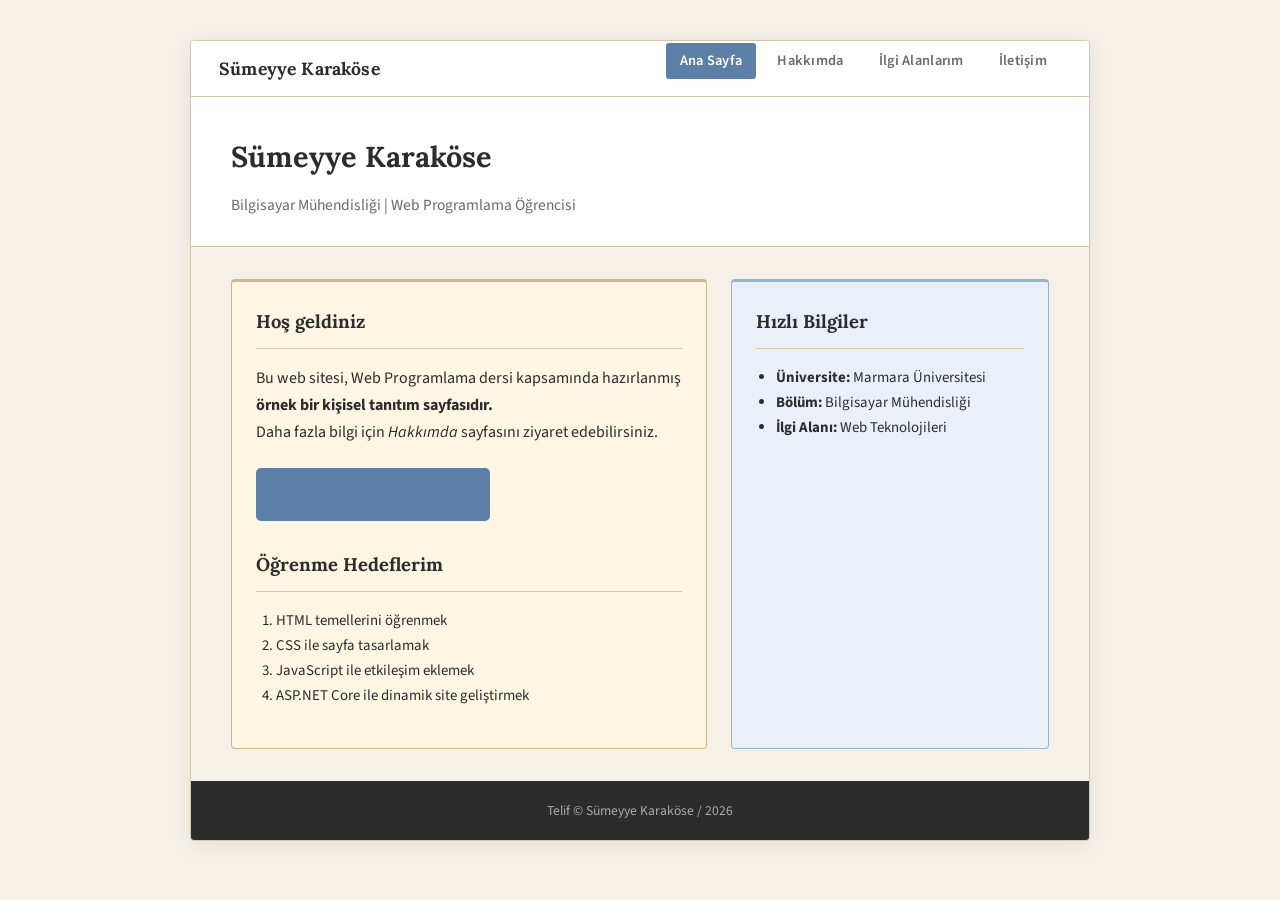
==== commit 80ce2dcc: "Add button for lab activities and update heading Added a button for 'Laboratuvar Etkinlikleri' and a" ====
--- a/index.html
+++ b/index.html
@@ -5,9 +5,34 @@
   <meta name="viewport" content="width=device-width, initial-scale=1.0">
   <title>Sümeyye Karaköse | Ana Sayfa</title>
   <link rel="stylesheet" href="style.css">
+  <style>
+    .btn-lab {
+      display: inline-block;
+      margin-top: 22px;
+      padding: 11px 26px;
+      background-color: var(--accent);
+      color: var(--white);
+      font-family: 'Source Sans 3', sans-serif;
+      font-size: 1rem;
+      font-weight: 700;
+      letter-spacing: 0.03em;
+      text-decoration: none;
+      border-radius: 5px;
+      border: 2px solid transparent;
+      transition: background-color 0.25s, border-color 0.25s, transform 0.1s;
+      cursor: pointer;
+    }
+    .btn-lab:hover {
+      background-color: var(--accent-dk);
+      border-color: var(--accent);
+      text-decoration: none;
+    }
+    .btn-lab:active { transform: scale(0.97); }
+  </style>
 </head>
 <body>
 <div class="wrapper">
+
   <nav>
     <span class="nav-brand">Sümeyye Karaköse</span>
     <ul>
@@ -25,6 +50,7 @@
 
   <main>
     <div class="content">
+
       <h2>Hoş geldiniz</h2>
       <p>
         Bu web sitesi, Web Programlama dersi kapsamında hazırlanmış
@@ -32,7 +58,9 @@
         Daha fazla bilgi için <i>Hakkımda</i> sayfasını ziyaret edebilirsiniz.
       </p>
 
-      <h2 style="margin-top:20px;">Öğrenme Hedeflerim</h2>
+      <a href="lab.html" class="btn-lab">Laboratuvar Etkinlikleri</a>
+
+      <h2 style="margin-top: 28px;">Öğrenme Hedeflerim</h2>
       <ol>
         <li>HTML temellerini öğrenmek</li>
         <li>CSS ile sayfa tasarlamak</li>
@@ -40,13 +68,6 @@
         <li>ASP.NET Core ile dinamik site geliştirmek</li>
       </ol>
 
-      <!-- Buton grubu -->
-      <div class="btn-group-row">
-        <a href="flexbox.html" class="btn-27mar26">27Mar26</a>
-        <a href="hafta6-1.html" class="btn-hafta">Hafta 6-1</a>
-        <a href="hafta6-2.html" class="btn-birim">Hafta 6-2</a>
-        <a href="lab.html" class="btn-hafta7">Hafta 7</a>
-      </div>
     </div>
 
     <div class="sidebar">
@@ -62,6 +83,7 @@
   <footer>
     Telif &copy; Sümeyye Karaköse / 2026
   </footer>
+
 </div>
 </body>
 </html>
--- a/style.css
+++ b/style.css
@@ -590,3 +590,32 @@
 .btn-birim:active {
   transform: scale(0.97);
 }
+
+/* ════════════════════════════════════════════════════════════════
+   ★ Hafta 7 butonu
+   ════════════════════════════════════════════════════════════════ */
+.btn-hafta7 {
+  display: inline-block;
+  padding: 10px 22px;
+  background-color: #5b7fa6;   /* --accent ile aynı */
+  color: #ffffff;
+  font-family: 'Source Sans 3', sans-serif;
+  font-size: 0.95rem;
+  font-weight: 700;
+  letter-spacing: 0.04em;
+  text-decoration: none;
+  border-radius: 5px;
+  border: 2px solid transparent;
+  transition: background-color 0.25s, border-color 0.25s, transform 0.1s;
+  cursor: pointer;
+}
+
+.btn-hafta7:hover {
+  background-color: #3d5c80;   /* --accent-dk */
+  border-color: #5b7fa6;
+  text-decoration: none;
+}
+
+.btn-hafta7:active {
+  transform: scale(0.97);
+}
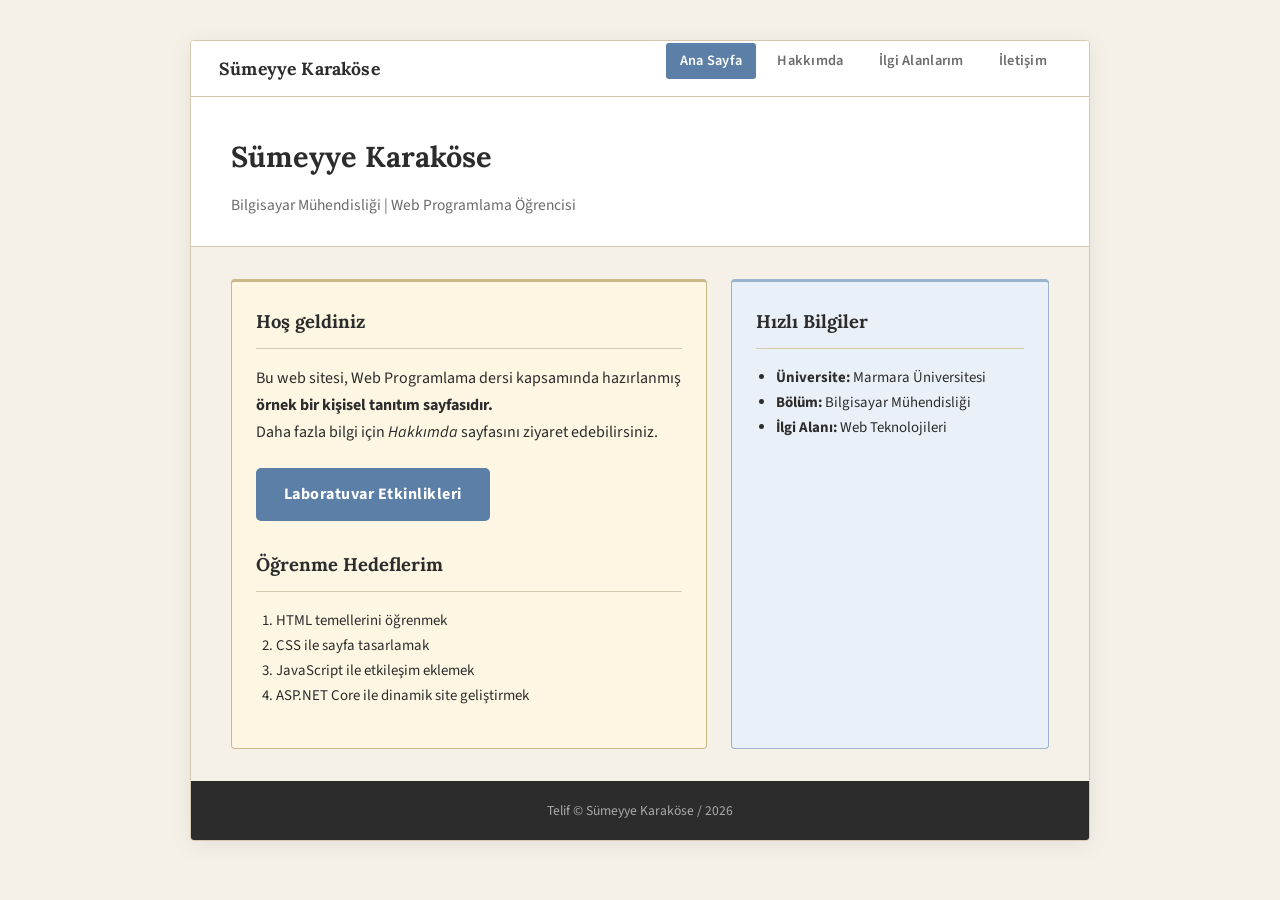
==== commit 73d73a29: "Update button color to use !important Added !important to the color property for better specificity." ====
--- a/index.html
+++ b/index.html
@@ -11,7 +11,7 @@
       margin-top: 22px;
       padding: 11px 26px;
       background-color: var(--accent);
-      color: var(--white);
+      color: var(--white) !important;
       font-family: 'Source Sans 3', sans-serif;
       font-size: 1rem;
       font-weight: 700;
@@ -24,6 +24,7 @@
     }
     .btn-lab:hover {
       background-color: var(--accent-dk);
+      color: var(--white) !important;
       border-color: var(--accent);
       text-decoration: none;
     }
--- a/style.css
+++ b/style.css
@@ -460,110 +460,6 @@
   background: #444;
   color: var(--white);
 }
-
-
-/* ════════════════════════════════════════════════════════════════
-   ★ YENİ EKLEME – 27Mar26 butonu
-   ────────────────────────────────────────────────────────────────
-   AÇIKLAMA:
-   index.html içinde .content div'inin sonuna eklenen
-   <a href="flexbox.html" class="btn-27mar26"> elemanının stilidir.
-
-   Neden <a> kullandık?
-     – Tıklandığında flexbox.html sayfasına yönlendirme gerektiği
-       için <button> yerine bağlantı etiketi (<a>) daha anlamlıdır.
-       Yine de görsel olarak buton gibi göründüğünden btn-27mar26
-       sınıfı ile tam buton tasarımı verilmiştir.
-
-   Renkler:
-     – Arka plan olarak var(--accent-dk) seçildi; böylece sayfanın
-       genel renk temasıyla uyumlu, ancak ayrıca dikkat çekici
-       bir buton elde edildi.
-     – Hover'da biraz daha koyu tona geçiş yapıyor (filter: brightness).
-
-   Boşluk:
-     – margin-top: 20px ile üstündeki listeden ayrışıyor.
-     – display: inline-block sayesinde tam genişliği kaplamıyor,
-       sadece metin kadar genişlikte duruyor.
-   ════════════════════════════════════════════════════════════════ */
-.btn-27mar26 {
-  display: inline-block;           /* Tam satır kaplamaz, içerik kadar genişler */
-  margin-top: 20px;                /* Üstündeki ol listesinden ayırır            */
-  padding: 10px 22px;
-  background-color: var(--accent-dk);   /* Tema rengi: koyu mavi-gri              */
-  color: var(--white);
-  font-family: 'Source Sans 3', sans-serif;
-  font-size: 0.95rem;
-  font-weight: 700;
-  letter-spacing: 0.04em;
-  text-decoration: none;           /* <a> etiketinin altı çizgisini kaldırır    */
-  border-radius: 5px;
-  border: 2px solid transparent;
-  transition: background-color 0.25s, border-color 0.25s, transform 0.1s;
-  cursor: pointer;
-}
-
-.btn-27mar26:hover {
-  background-color: var(--accent);       /* Hover'da biraz açık ton               */
-  border-color: var(--accent-dk);        /* İnce çerçeve beliriyor                */
-  text-decoration: none;                 /* Hover'da da alt çizgi çıkmasın        */
-}
-
-.btn-27mar26:active {
-  transform: scale(0.97);                /* Tıklamada hafif basma hissi           */
-}
-/* ════════════════════════════════════════════════════════════════
-   ★ YENİ EKLEME SONU
-   ════════════════════════════════════════════════════════════════ */
-
-
-/* ════════════════════════════════════════════════════════════════
-   ★ YENİ EKLEME – Hafta 6-1 butonu ve buton grubu
-   ────────────────────────────────────────────────────────────────
-   AÇIKLAMA:
-   .btn-group-row   → 27Mar26 ve Hafta 6-1 butonlarını yan yana dizer.
-                      Flexbox ile gap kullanılmıştır; butonlar eşit
-                      aralıkla oturur ve satıra sığmazsa alta geçer.
-
-   .btn-hafta       → Hafta 6-1 butonu.
-                      Renk olarak var(--left-border) (altın/kum tonu)
-                      seçildi; 27Mar26'nın koyu mavi-grisi ile zıt
-                      ama tema içinde uyumlu bir çift oluşturuyor.
-   ════════════════════════════════════════════════════════════════ */
-
-/* Buton grubu – iki butonu yan yana gösterir */
-.btn-group-row {
-  display: flex;
-  flex-wrap: wrap;          /* Dar ekranlarda alta geçebilir      */
-  gap: 12px;                /* Butonlar arası boşluk              */
-  margin-top: 20px;
-}
-
-/* Hafta 6-1 butonu */
-.btn-hafta {
-  display: inline-block;
-  padding: 10px 22px;
-  background-color: var(--left-border);   /* Altın/kum tonu: #c8b88a   */
-  color: var(--white);
-  font-family: 'Source Sans 3', sans-serif;
-  font-size: 0.95rem;
-  font-weight: 700;
-  letter-spacing: 0.04em;
-  text-decoration: none;
-  border-radius: 5px;
-  border: 2px solid transparent;
-  transition: background-color 0.25s, border-color 0.25s, transform 0.1s;
-  cursor: pointer;
-}
-
-.btn-hafta:hover {
-  background-color: #a89060;             /* Hover'da koyu kum tonu    */
-  border-color: var(--left-border);
-  text-decoration: none;
-}
-
-.btn-hafta:active {
-  transform: scale(0.97);
 }
 .btn-birim {
   display: inline-block;
